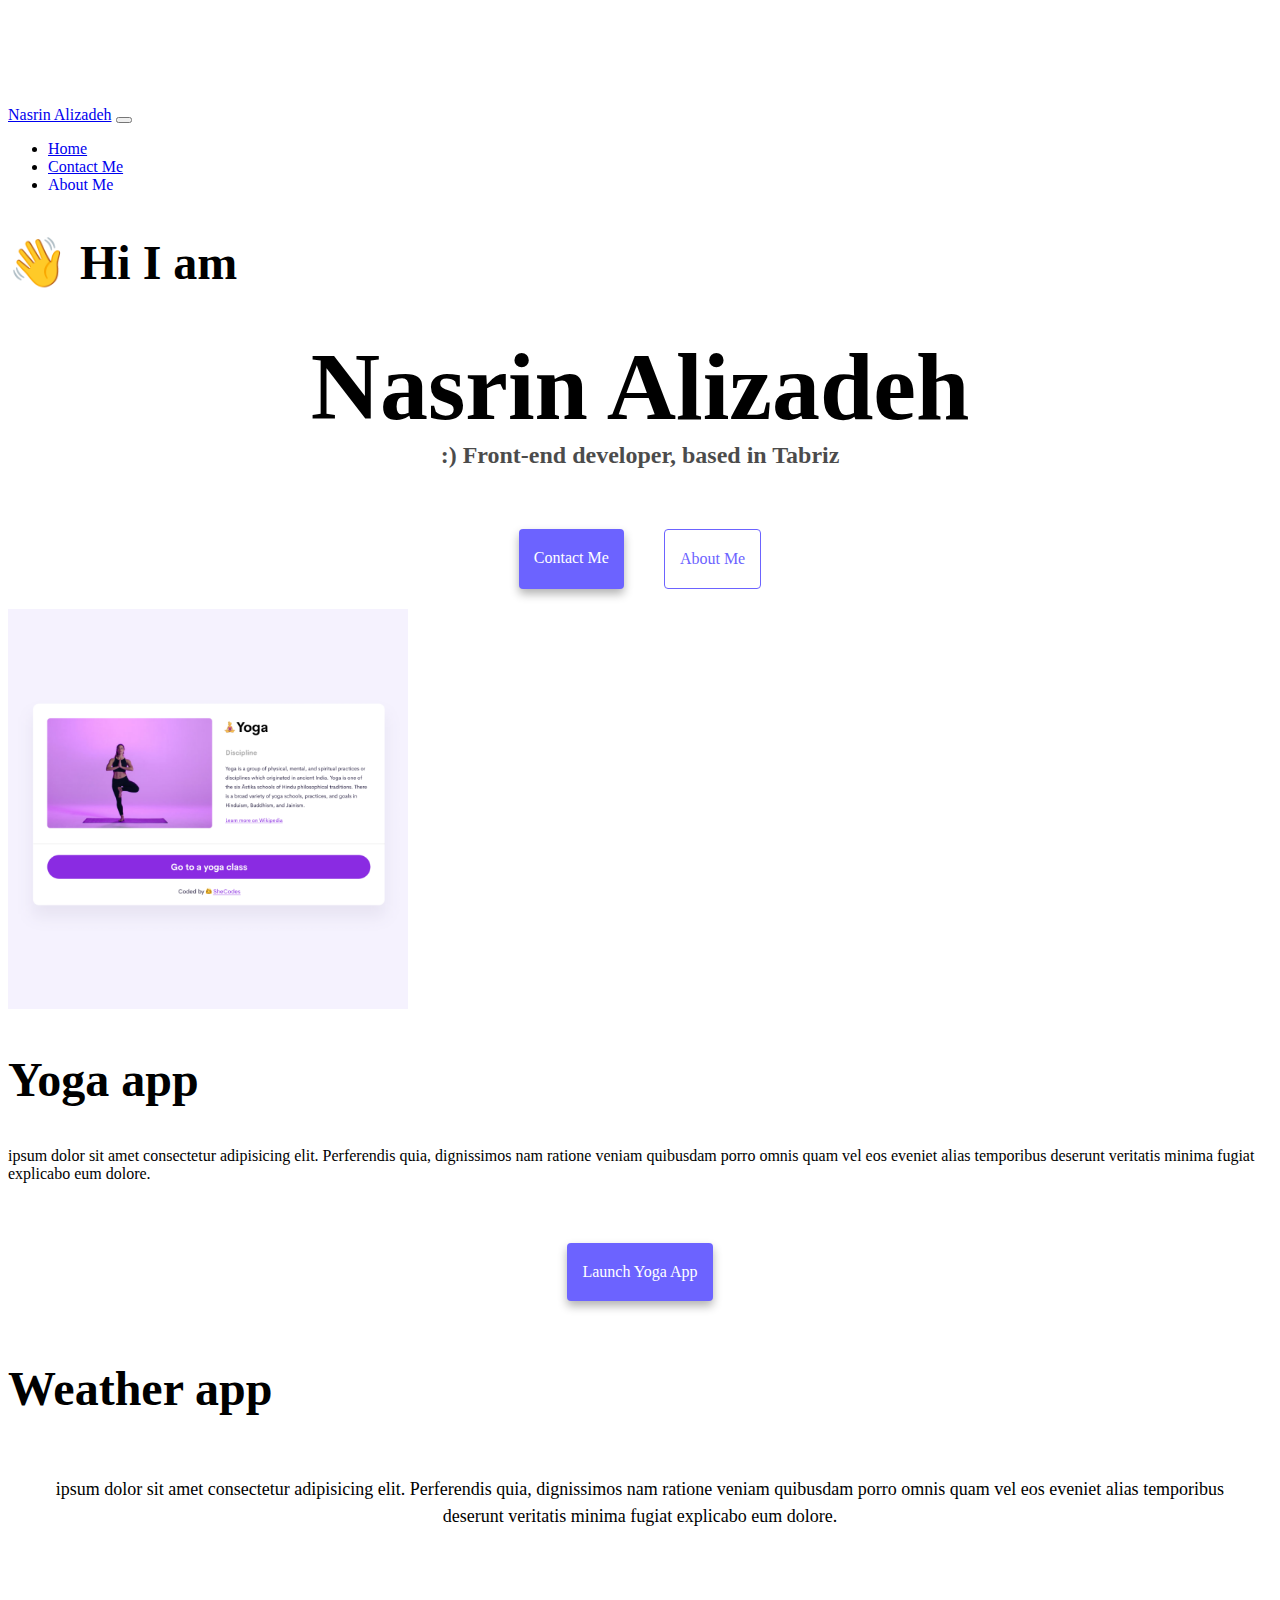
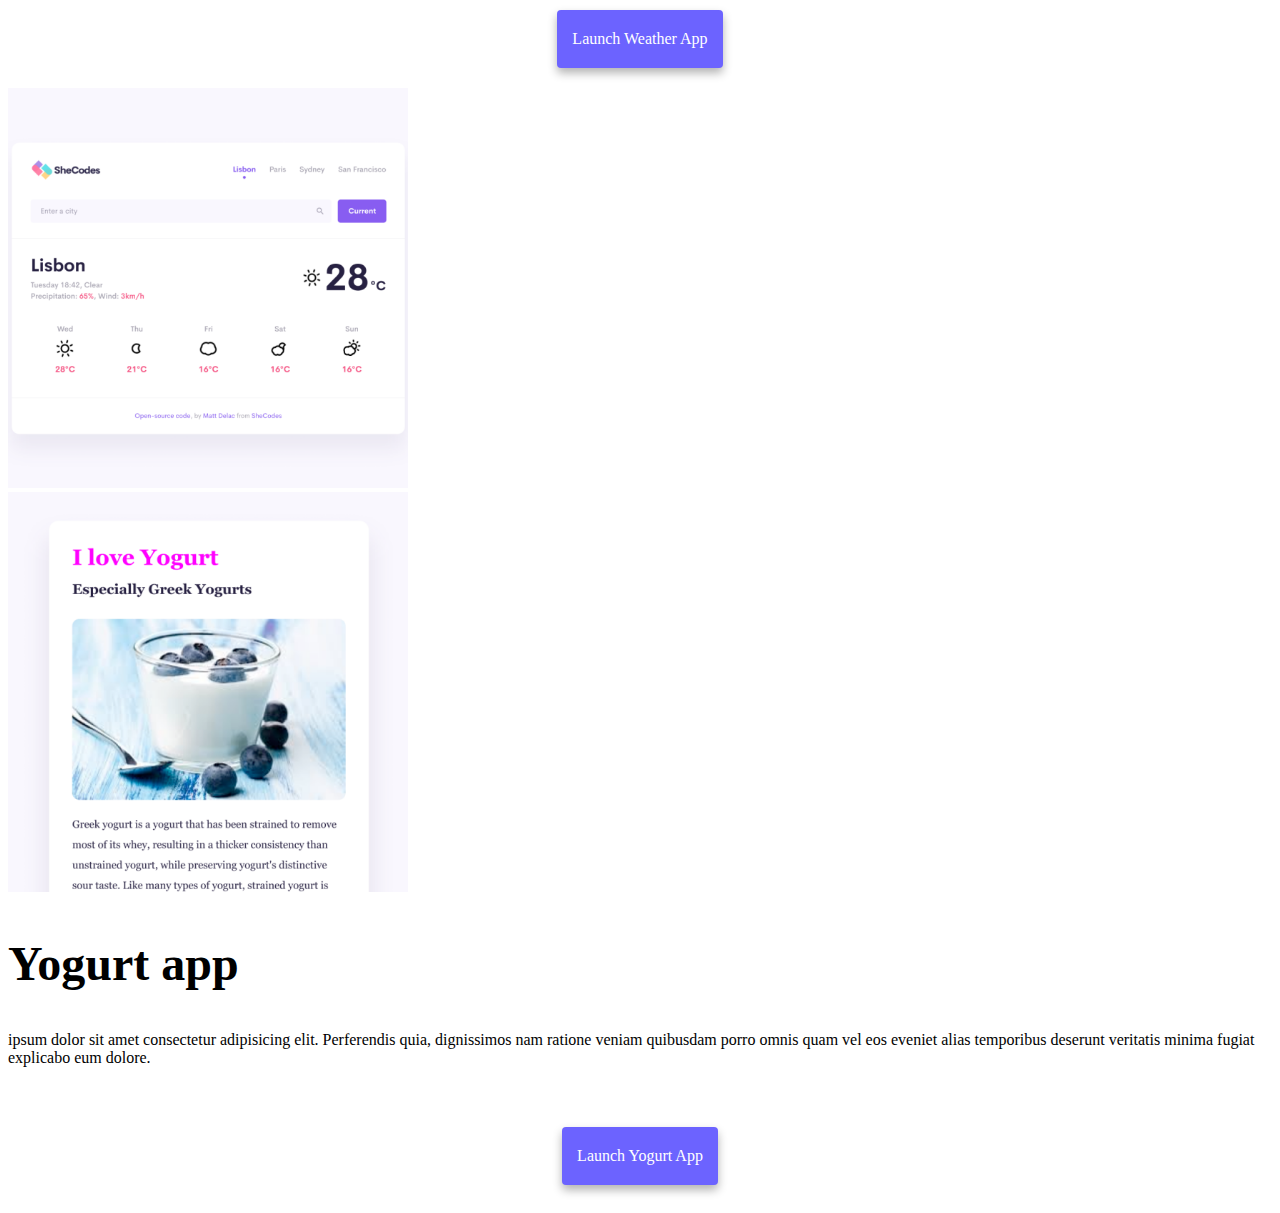
==== index.html @ af61c9c4 "Initial commit" ====
<!DOCTYPE html>
<html lang="en">
  <head>
    <meta charset="UTF-8" />
    <meta http-equiv="X-UA-Compatible" content="IE=edge" />
    <meta name="viewport" content="width=device-width, initial-scale=1.0" />
    <title>Nasrin Alizadeh</title>
    <style>
    #about {
      text-decoration: none
          }
    </style>
    <link rel="stylesheet" href="style.css" />
    <link
      href="https://cdn.jsdelivr.net/npm/bootstrap@5.1.3/dist/css/bootstrap.min.css"
      rel="stylesheet"
      integrity="sha384-1BmE4kWBq78iYhFldvKuhfTAU6auU8tT94WrHftjDbrCEXSU1oBoqyl2QvZ6jIW3"
      crossorigin="anonymous"
    />
  </head>
  <body>
    <script
      src="https://cdn.jsdelivr.net/npm/bootstrap@5.1.3/dist/js/bootstrap.bundle.min.js"
      integrity="sha384-ka7Sk0Gln4gmtz2MlQnikT1wXgYsOg+OMhuP+IlRH9sENBO0LRn5q+8nbTov4+1p"
      crossorigin="anonymous"
    ></script>
    <nav class="navbar navbar-expand-lg navbar-light bg-light fixed-top">
      <div class="container">
        <a class="navbar-brand" href="index.html" id="myName">Nasrin Alizadeh</a>
        <button
          class="navbar-toggler"
          type="button"
          data-bs-toggle="collapse"
          data-bs-target="#navbarSupportedContent"
          aria-controls="navbarSupportedContent"
          aria-expanded="false"
          aria-label="Toggle navigation"
        >
          <span class="navbar-toggler-icon"></span>
        </button>
        <div class="collapse navbar-collapse" id="navbarSupportedContent">
          <ul class="navbar-nav me-auto mb-2 mb-lg-0">
            <li class="nav-item">
              <a class="nav-link active" aria-current="page" href="index.html">Home</a>
            </li>
            <li class="nav-item active">
              <a
                class="nav-link"
                href="about.html#contact"
                >Contact Me</a
              >
            </li>
            <li class="nav-item active">
                <a
                  class="nav-link"
                  href="about.html" id="about" >About Me</a
                >
              </li>
            
          </ul>
        </div>
      </div>
    </nav>
    <h2 class="text-center mt-5">👋 Hi I am</h2>
    <h1>Nasrin Alizadeh</h1>
    <h3>:) Front-end developer, based in Tabriz</h3>
    <div class="navigation-links mb-5">
      <a href="about.html#contact" class="primary-link">Contact me</a>
      <a href="about.html" class="secondary-link">About me</a>
    </div>
    <div class="container">
      <div class="row">
          <div class="col-6">
              <img src="images/yoga.png" width="400px" class="img-fluid" />
            </div>
        <div class="col-6 ">
          <h2 class="mb-3">Yoga app</h2>
          <div class="mb-3"> ipsum dolor sit amet consectetur adipisicing elit. Perferendis
          quia, dignissimos nam ratione veniam quibusdam porro omnis quam vel
          eos eveniet alias temporibus deserunt veritatis minima fugiat
          explicabo eum dolore.
          </div>
          <div class="navigation-links">
              <a href="#" class="primary-link">Launch yoga app</a>
                       </div>
                
        </div>
        <div class="row mt-5">
            
          <div class="col-6 ">
            <h2 class="mb-3">Weather app</h2>
            <p class="mb-3"> ipsum dolor sit amet consectetur adipisicing elit. Perferendis
            quia, dignissimos nam ratione veniam quibusdam porro omnis quam vel
            eos eveniet alias temporibus deserunt veritatis minima fugiat
            explicabo eum dolore.
            </p>
            <div class="navigation-links">
                <a href="#" class="primary-link">Launch weather app</a>
        </div>
      </div>
    <div class="col-6">
              <img src="images/weather.png" width="400px" class="img-fluid" />
   </div>
         
   <div class="row mt-5">
      <div class="col-6">
          <img src="images/yogurt.png" width="400px" class="img-fluid" />
        </div>
    <div class="col-6 ">
      <h2 class="mb-3">Yogurt app</h2>
      <div class="mb-3"> ipsum dolor sit amet consectetur adipisicing elit. Perferendis
      quia, dignissimos nam ratione veniam quibusdam porro omnis quam vel
      eos eveniet alias temporibus deserunt veritatis minima fugiat
      explicabo eum dolore.
      </div>
      <div class="navigation-links">
          <a href="#" class="primary-link">Launch yogurt app</a>
                   </div>
            
    </div>
    </div>

  </body>
</html>
---- style.css ----
:root {
  --primary-color: #6c63ff;
  --secondary-color: #f5f2fe;
  --box-shadow: 0 5px 10px rgba(0, 0, 0, 0.3);
}
#par {
  text-align: center;
}
body {
  margin-top: 106px;
}
h1,
h3 {
  text-align: center;
  margin: 0;
}

h1 {
  font-size: 96px;
}

h2 {
  font-size: 48px;
}

h3 {
  font-size: 24px;
  opacity: 0.7;
}

p {
  padding: 20px;
  border-radius: 4px;
  font-size: 18px;
  line-height: 1.5;
  text-align: center;
}

.navigation-links {
  display: flex;
  margin-top: 40px;
  justify-content: center;
}

.navigation-links a {
  margin: 20px;
}

.primary-link {
  border-radius: 4px;
  padding: 20px 15px;
  text-decoration: none;
  text-transform: capitalize;
  background: var(--primary-color);
  box-shadow: var(--box-shadow);
  color: white;
}

.secondary-link {
  border-radius: 4px;
  padding: 20px 15px;
  text-decoration: none;
  text-transform: capitalize;
  color: var(--primary-color);
  border: 1px solid var(--primary-color);
}

.homepage-link {
  color: var(--primary-color);
  text-align: center;
  display: block;
}

.about-paragraphs {
  display: flex;
  margin: 30px 0;
}

.about-paragraphs p {
  margin: 10px;
}

.email-link {
  display: flex;
  justify-content: center;
  color: var(--primary-color);
  font-size: 28px;
  text-decoration: none;
}

.email-link:hover {
  text-decoration: underline;
}
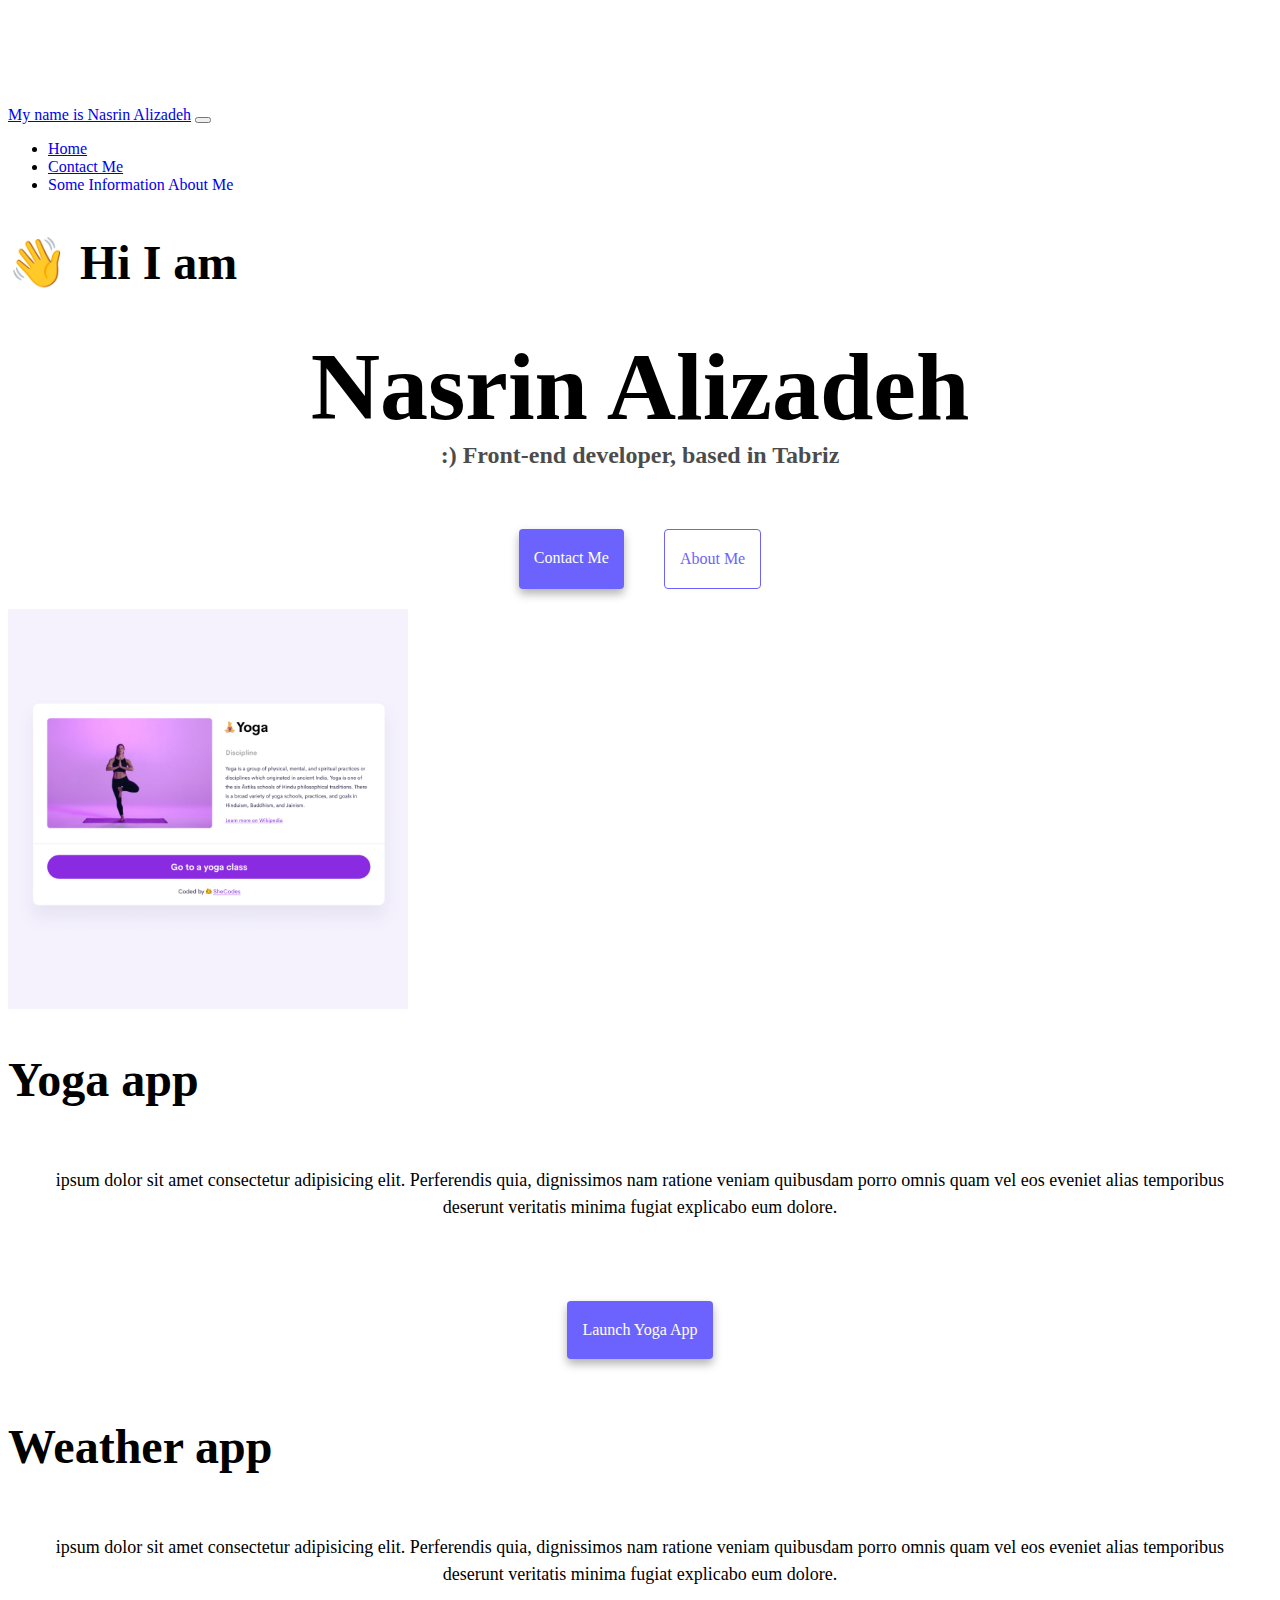
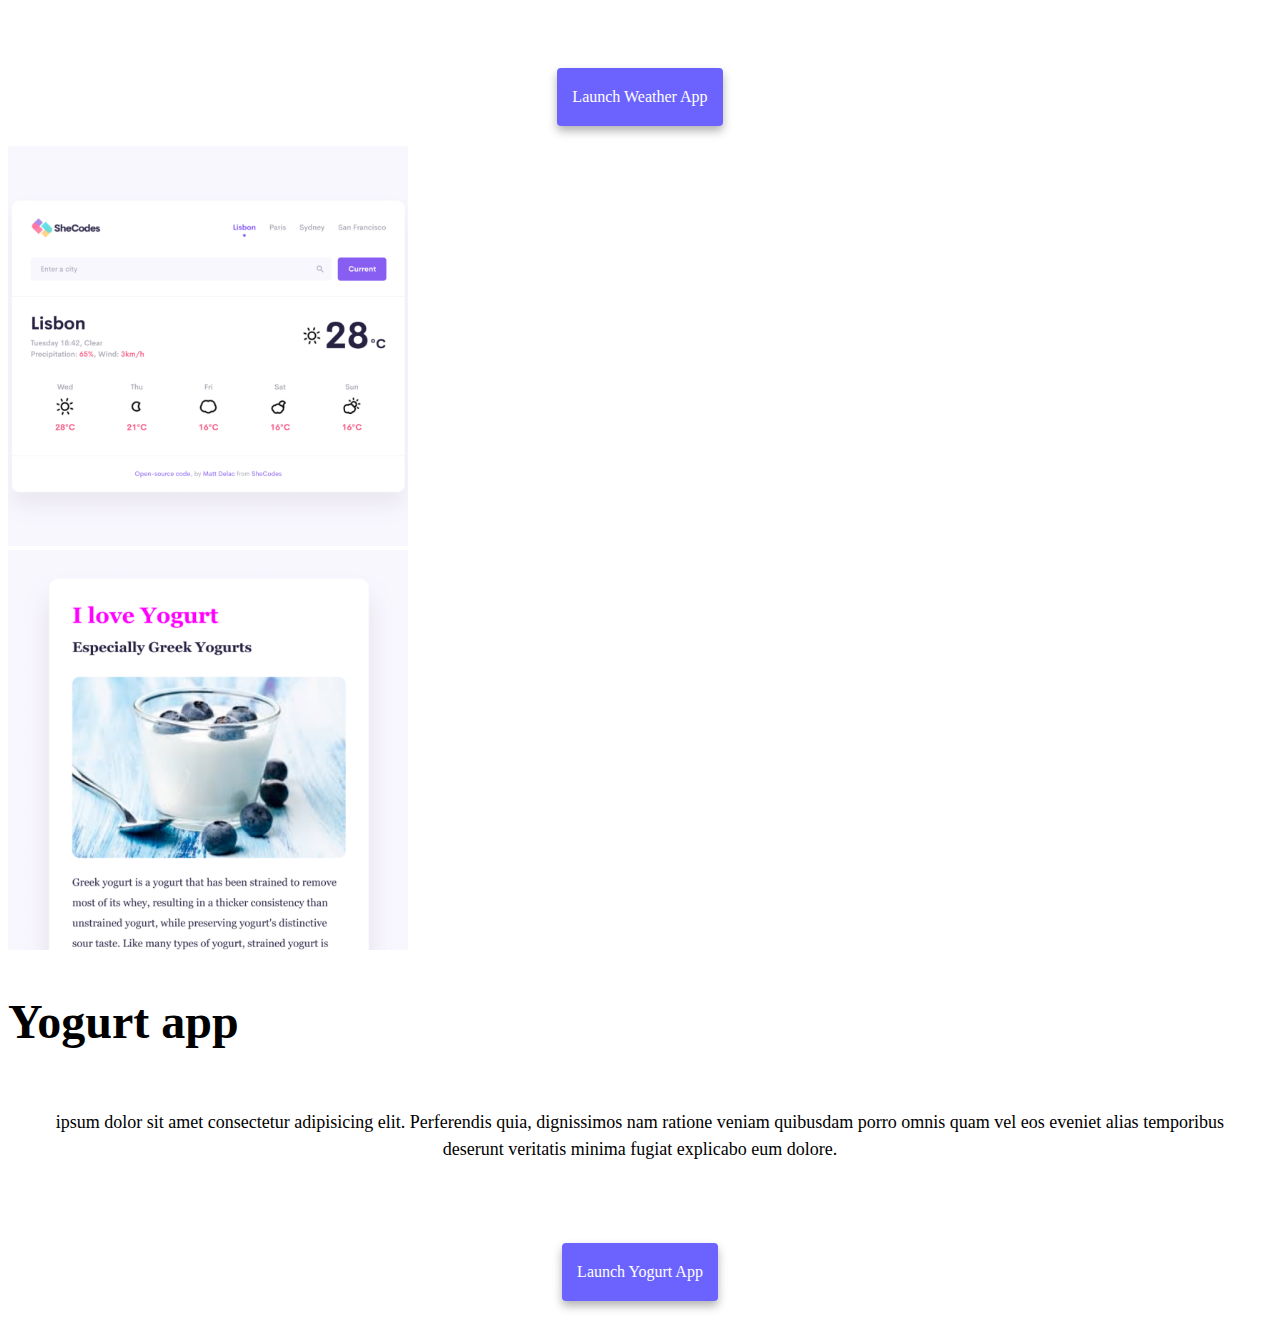
==== commit 26aaa11d: "addes SEO elements" ====
--- a/index.html
+++ b/index.html
@@ -3,12 +3,42 @@
   <head>
     <meta charset="UTF-8" />
     <meta http-equiv="X-UA-Compatible" content="IE=edge" />
-    <meta name="viewport" content="width=device-width, initial-scale=1.0" />
-    <title>Nasrin Alizadeh</title>
+    <meta name="description" content="you will find how to live more healthy and will be able to change your lifestyle " />
+    <title>a great page for your lifestyle</title>
     <style>
+   @media (max-width:570px) {
+  h2 {
+    text-align: center;
+    font-size: medium;
+  }
+ p {
+   text-align: center;
+ } 
+ img {
+   display:none;
+ }
+ #yoga {
+  display: flex;
+  flex-direction: column;
+  text-align: center;
+ }
+ #weather{
+  display: flex;
+  flex-direction: column;
+  text-align: center;
+
+}
+#yogurt {
+  display: flex;
+  flex-direction: column;
+  text-align: center;
+
+}
+}     
     #about {
       text-decoration: none
           }
+        
     </style>
     <link rel="stylesheet" href="style.css" />
     <link
@@ -26,7 +56,7 @@
     ></script>
     <nav class="navbar navbar-expand-lg navbar-light bg-light fixed-top">
       <div class="container">
-        <a class="navbar-brand" href="index.html" id="myName">Nasrin Alizadeh</a>
+        <a class="navbar-brand" href="index.html" id="myName" title="go to my site" >My name is Nasrin Alizadeh</a>
         <button
           class="navbar-toggler"
           type="button"
@@ -46,14 +76,14 @@
             <li class="nav-item active">
               <a
                 class="nav-link"
-                href="about.html#contact"
+                href="about.html#contact" title="find my email there"
                 >Contact Me</a
               >
             </li>
             <li class="nav-item active">
                 <a
                   class="nav-link"
-                  href="about.html" id="about" >About Me</a
+                  href="about.html" id="about" title="some information about my site" >Some Information About Me</a
                 >
               </li>
             
@@ -69,23 +99,23 @@
       <a href="about.html" class="secondary-link">About me</a>
     </div>
     <div class="container">
-      <div class="row">
+      <div class="row" id="yoga" >
           <div class="col-6">
-              <img src="images/yoga.png" width="400px" class="img-fluid" />
+              <img src="images/yoga.png" width="400px" class="img-fluid" alt="healthy yoga" />
             </div>
         <div class="col-6 ">
           <h2 class="mb-3">Yoga app</h2>
-          <div class="mb-3"> ipsum dolor sit amet consectetur adipisicing elit. Perferendis
+          <p class="mb-3"> ipsum dolor sit amet consectetur adipisicing elit. Perferendis
           quia, dignissimos nam ratione veniam quibusdam porro omnis quam vel
           eos eveniet alias temporibus deserunt veritatis minima fugiat
           explicabo eum dolore.
-          </div>
+          </p>
           <div class="navigation-links">
               <a href="#" class="primary-link">Launch yoga app</a>
                        </div>
                 
         </div>
-        <div class="row mt-5">
+        <div class="row mt-5" id="weather">
             
           <div class="col-6 ">
             <h2 class="mb-3">Weather app</h2>
@@ -99,20 +129,20 @@
         </div>
       </div>
     <div class="col-6">
-              <img src="images/weather.png" width="400px" class="img-fluid" />
+              <img src="images/weather.png" width="400px" class="img-fluid" alt="How is the weather today" />
    </div>
          
-   <div class="row mt-5">
+   <div class="row mt-5" id="yogurt">
       <div class="col-6">
-          <img src="images/yogurt.png" width="400px" class="img-fluid" />
+          <img src="images/yogurt.png" width="400px" class="img-fluid" alt="healthy yogurt" />
         </div>
     <div class="col-6 ">
       <h2 class="mb-3">Yogurt app</h2>
-      <div class="mb-3"> ipsum dolor sit amet consectetur adipisicing elit. Perferendis
+      <p class="mb-3"> ipsum dolor sit amet consectetur adipisicing elit. Perferendis
       quia, dignissimos nam ratione veniam quibusdam porro omnis quam vel
       eos eveniet alias temporibus deserunt veritatis minima fugiat
       explicabo eum dolore.
-      </div>
+      </p>
       <div class="navigation-links">
           <a href="#" class="primary-link">Launch yogurt app</a>
                    </div>
--- a/style.css
+++ b/style.css
@@ -40,6 +40,7 @@
   display: flex;
   margin-top: 40px;
   justify-content: center;
+ 
 }
 
 .navigation-links a {
@@ -91,3 +92,5 @@
 .email-link:hover {
   text-decoration: underline;
 }
+
+ 
